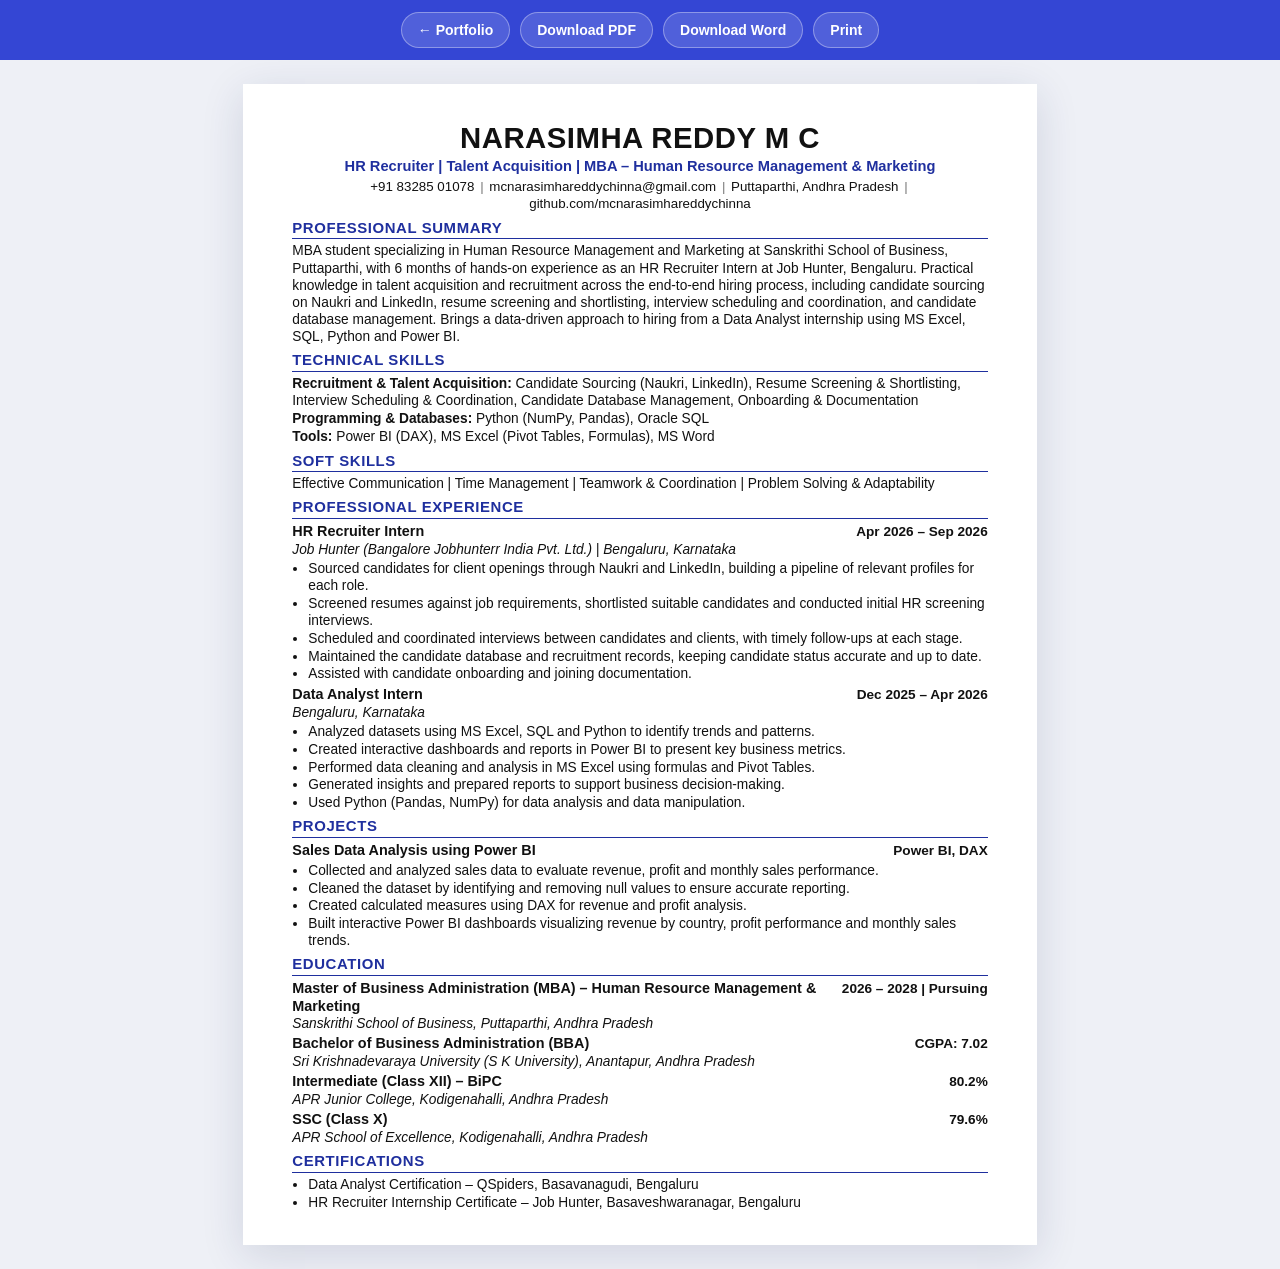
==== resume.html @ 58a4a119 "Add premium portfolio and ATS-friendly resume for Narasimha Reddy M C - Static, dependency-free port" ====
<!doctype html>
<html lang="en">
<head>
<meta charset="utf-8">
<meta name="viewport" content="width=device-width, initial-scale=1">
<title>Narasimha Reddy M C | Resume | HR Recruiter | Talent Acquisition</title>
<meta name="description" content="ATS-friendly resume of Narasimha Reddy M C – MBA (HR & Marketing), HR Recruiter Intern with practical knowledge in talent acquisition and recruitment.">
<meta name="author" content="Narasimha Reddy M C">
<meta name="robots" content="index,follow">
<link rel="icon" href="assets/img/favicon.svg" type="image/svg+xml">
<style>
  @page { size: A4; margin: 10mm 13mm 9mm; }
  * { box-sizing: border-box; }
  html { background: #eef0f6; }
  body { margin: 0; font-family: Calibri, Carlito, "Segoe UI", Arial, sans-serif; color: #111; font-size: 10.3pt; line-height: 1.25; font-variant-ligatures: none; font-feature-settings: "liga" 0, "clig" 0, "dlig" 0; font-kerning: normal; }
  .toolbar { position: sticky; top: 0; z-index: 2; display: flex; gap: 10px; justify-content: center; flex-wrap: wrap; padding: 12px 16px; background: #3446d4; }
  .toolbar a, .toolbar button { font: 600 14px/1 "Segoe UI", Arial, sans-serif; color: #fff; background: rgba(255,255,255,.14); border: 1px solid rgba(255,255,255,.35); border-radius: 999px; padding: 10px 16px; text-decoration: none; cursor: pointer; }
  .toolbar a:hover, .toolbar button:hover { background: rgba(255,255,255,.26); }
  .page { width: 210mm; min-height: 297mm; margin: 24px auto; padding: 10mm 13mm 9mm; background: #fff; box-shadow: 0 10px 40px rgba(30,40,90,.14); }
  header { text-align: center; }
  h1 { margin: 0; font-size: 22pt; letter-spacing: .5px; line-height: 1.1; }
  .headline { margin: 3px 0 4px; font-size: 11pt; font-weight: 700; color: #1f2f9e; }
  .contact { margin: 0; font-size: 10pt; }
  .contact a { color: #111; text-decoration: none; }
  .contact .sep { color: #777; padding: 0 2px; }
  section { margin-top: 6px; }
  h2 { margin: 0 0 3px; padding-bottom: 1px; font-size: 11.2pt; text-transform: uppercase; letter-spacing: .6px; color: #1f2f9e; border-bottom: 1.2px solid #1f2f9e; }
  h3 { margin: 0; font-size: 10.8pt; }
  p { margin: 0; }
  .skill { margin: 1px 0; }
  .item { margin-top: 3px; }
  .item.edu { margin-top: 2px; }
  .row { display: flex; justify-content: space-between; align-items: baseline; gap: 12px; }
  .date { white-space: nowrap; font-weight: 700; font-size: 10.2pt; }
  .org { font-style: italic; }
  ul { margin: 2px 0 0; padding-left: 16px; }
  li { margin: 0.5px 0; }
  @media screen and (max-width: 760px) {
    .page { width: auto; min-height: 0; margin: 12px; padding: 18px 16px; }
    .row { flex-direction: column; gap: 0; }
    .contact { word-break: normal; overflow-wrap: anywhere; }
  }
  @media print {
    html, body { background: #fff; }
    .toolbar { display: none; }
    .page { width: auto; min-height: 0; margin: 0; padding: 0; box-shadow: none; }
    a { color: inherit; }
  }
</style>
</head>
<body>
<nav class="toolbar" aria-label="Resume actions">
  <a href="./">&larr; Portfolio</a>
  <a href="assets/files/Narasimha_Reddy_MC_Resume.pdf" download>Download PDF</a>
  <a href="assets/files/Narasimha_Reddy_MC_Resume.docx" download>Download Word</a>
  <button type="button" onclick="window.print()">Print</button>
</nav>
<main class="page">
<header>
  <h1>NARASIMHA REDDY M C</h1>
  <p class="headline">HR Recruiter | Talent Acquisition | MBA – Human Resource Management &amp; Marketing</p>
  <p class="contact"><a href="tel:+918328501078">+91 83285 01078</a> <span class="sep">|</span> <a href="mailto:mcnarasimhareddychinna@gmail.com">mcnarasimhareddychinna@gmail.com</a> <span class="sep">|</span> <span>Puttaparthi, Andhra Pradesh</span> <span class="sep">|</span> <a href="https://github.com/mcnarasimhareddychinna">github.com/mcnarasimhareddychinna</a></p>
</header>
<section><h2>Professional Summary</h2><p>MBA student specializing in Human Resource Management and Marketing at Sanskrithi School of Business, Puttaparthi, with 6 months of hands-on experience as an HR Recruiter Intern at Job Hunter, Bengaluru. Practical knowledge in talent acquisition and recruitment across the end-to-end hiring process, including candidate sourcing on Naukri and LinkedIn, resume screening and shortlisting, interview scheduling and coordination, and candidate database management. Brings a data-driven approach to hiring from a Data Analyst internship using MS Excel, SQL, Python and Power BI.</p></section><section><h2>Technical Skills</h2><p class="skill"><strong>Recruitment &amp; Talent Acquisition:</strong> Candidate Sourcing (Naukri, LinkedIn), Resume Screening &amp; Shortlisting, Interview Scheduling &amp; Coordination, Candidate Database Management, Onboarding &amp; Documentation</p><p class="skill"><strong>Programming &amp; Databases:</strong> Python (NumPy, Pandas), Oracle SQL</p><p class="skill"><strong>Tools:</strong> Power BI (DAX), MS Excel (Pivot Tables, Formulas), MS Word</p></section><section><h2>Soft Skills</h2><p>Effective Communication | Time Management | Teamwork &amp; Coordination | Problem Solving &amp; Adaptability</p></section><section><h2>Professional Experience</h2><div class="item"><div class="row"><h3>HR Recruiter Intern</h3><span class="date">Apr 2026 – Sep 2026</span></div><p class="org">Job Hunter (Bangalore Jobhunterr India Pvt. Ltd.) | Bengaluru, Karnataka</p><ul><li>Sourced candidates for client openings through Naukri and LinkedIn, building a pipeline of relevant profiles for each role.</li><li>Screened resumes against job requirements, shortlisted suitable candidates and conducted initial HR screening interviews.</li><li>Scheduled and coordinated interviews between candidates and clients, with timely follow-ups at each stage.</li><li>Maintained the candidate database and recruitment records, keeping candidate status accurate and up to date.</li><li>Assisted with candidate onboarding and joining documentation.</li></ul></div><div class="item"><div class="row"><h3>Data Analyst Intern</h3><span class="date">Dec 2025 – Apr 2026</span></div><p class="org">Bengaluru, Karnataka</p><ul><li>Analyzed datasets using MS Excel, SQL and Python to identify trends and patterns.</li><li>Created interactive dashboards and reports in Power BI to present key business metrics.</li><li>Performed data cleaning and analysis in MS Excel using formulas and Pivot Tables.</li><li>Generated insights and prepared reports to support business decision-making.</li><li>Used Python (Pandas, NumPy) for data analysis and data manipulation.</li></ul></div></section><section><h2>Projects</h2><div class="item"><div class="row"><h3>Sales Data Analysis using Power BI</h3><span class="date">Power BI, DAX</span></div><ul><li>Collected and analyzed sales data to evaluate revenue, profit and monthly sales performance.</li><li>Cleaned the dataset by identifying and removing null values to ensure accurate reporting.</li><li>Created calculated measures using DAX for revenue and profit analysis.</li><li>Built interactive Power BI dashboards visualizing revenue by country, profit performance and monthly sales trends.</li></ul></div></section><section><h2>Education</h2><div class="item edu"><div class="row"><h3>Master of Business Administration (MBA) – Human Resource Management &amp; Marketing</h3><span class="date">2026 – 2028 | Pursuing</span></div><p class="org">Sanskrithi School of Business, Puttaparthi, Andhra Pradesh</p></div><div class="item edu"><div class="row"><h3>Bachelor of Business Administration (BBA)</h3><span class="date">CGPA: 7.02</span></div><p class="org">Sri Krishnadevaraya University (S K University), Anantapur, Andhra Pradesh</p></div><div class="item edu"><div class="row"><h3>Intermediate (Class XII) – BiPC</h3><span class="date">80.2%</span></div><p class="org">APR Junior College, Kodigenahalli, Andhra Pradesh</p></div><div class="item edu"><div class="row"><h3>SSC (Class X)</h3><span class="date">79.6%</span></div><p class="org">APR School of Excellence, Kodigenahalli, Andhra Pradesh</p></div></section><section><h2>Certifications</h2><ul><li>Data Analyst Certification – QSpiders, Basavanagudi, Bengaluru</li><li>HR Recruiter Internship Certificate – Job Hunter, Basaveshwaranagar, Bengaluru</li></ul></section>
</main>
</body>
</html>
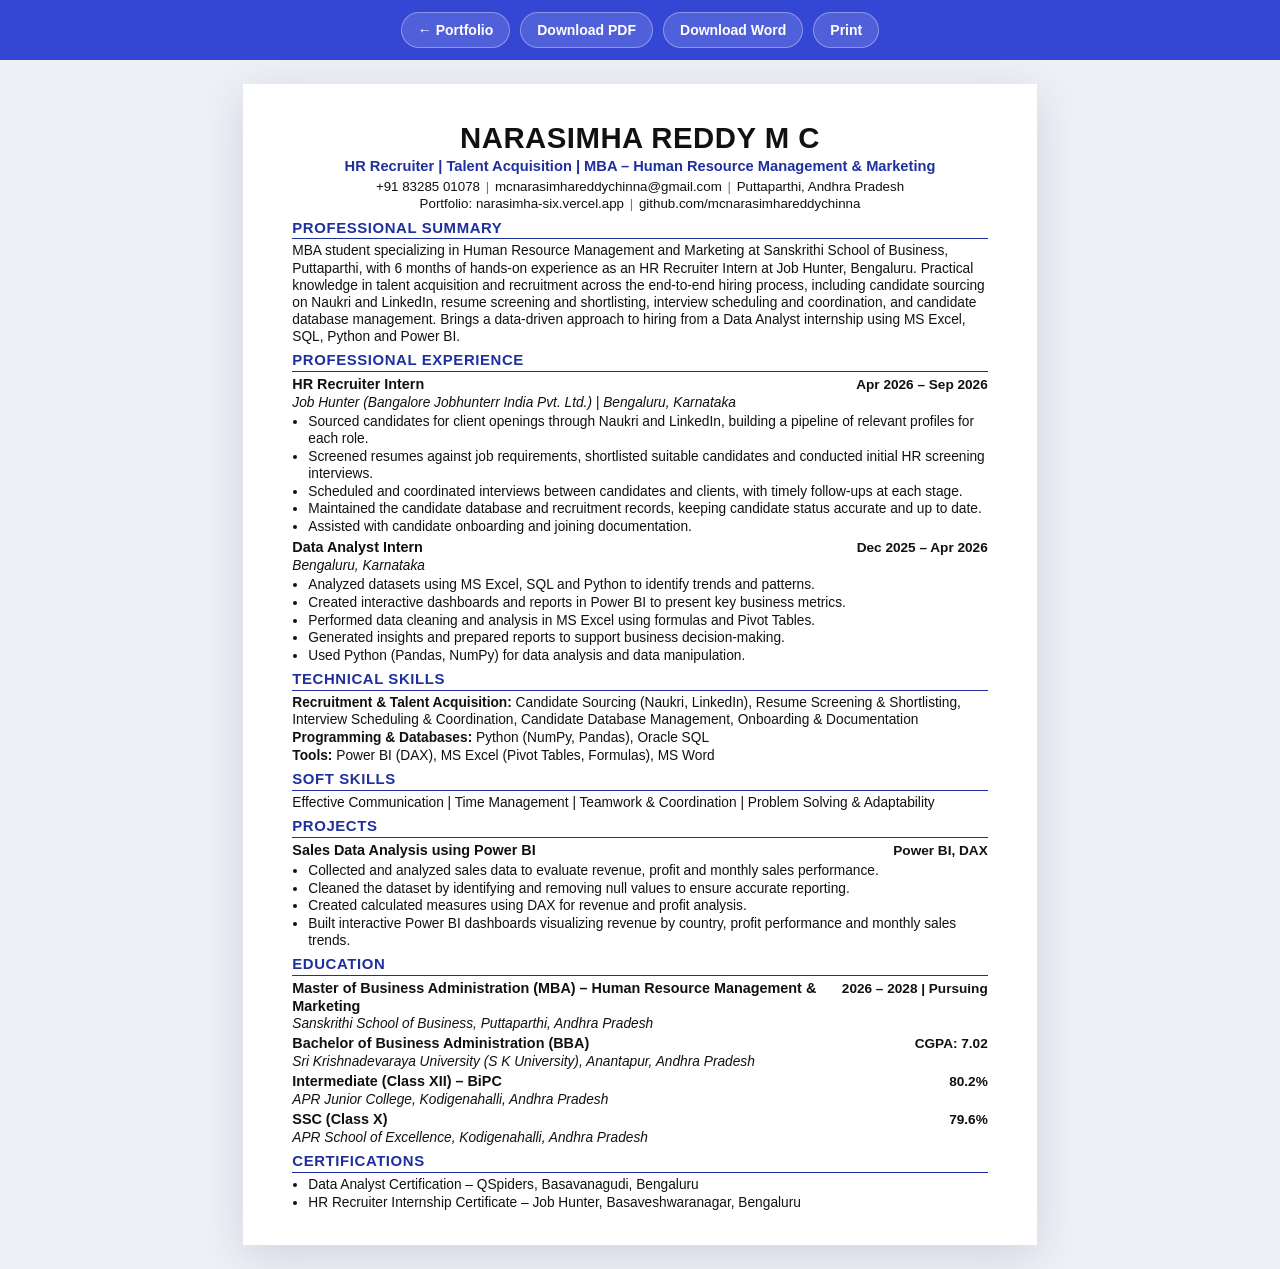
==== commit c242b376: "Add portfolio link to resume, match site order, make site installable Resume - Portfolio link (naras" ====
--- a/resume.html
+++ b/resume.html
@@ -8,6 +8,12 @@
 <meta name="author" content="Narasimha Reddy M C">
 <meta name="robots" content="index,follow">
 <link rel="icon" href="assets/img/favicon.svg" type="image/svg+xml">
+<link rel="apple-touch-icon" href="assets/img/apple-touch-icon.png">
+<link rel="manifest" href="manifest.webmanifest">
+<link rel="canonical" href="https://narasimha-six.vercel.app/resume">
+<meta name="theme-color" content="#3446D4">
+<meta name="apple-mobile-web-app-capable" content="yes">
+<meta name="apple-mobile-web-app-title" content="Narasimha">
 <style>
   @page { size: A4; margin: 10mm 13mm 9mm; }
   * { box-sizing: border-box; }
@@ -59,9 +65,15 @@
 <header>
   <h1>NARASIMHA REDDY M C</h1>
   <p class="headline">HR Recruiter | Talent Acquisition | MBA – Human Resource Management &amp; Marketing</p>
-  <p class="contact"><a href="tel:+918328501078">+91 83285 01078</a> <span class="sep">|</span> <a href="mailto:mcnarasimhareddychinna@gmail.com">mcnarasimhareddychinna@gmail.com</a> <span class="sep">|</span> <span>Puttaparthi, Andhra Pradesh</span> <span class="sep">|</span> <a href="https://github.com/mcnarasimhareddychinna">github.com/mcnarasimhareddychinna</a></p>
+  <p class="contact"><a href="tel:+918328501078">+91 83285 01078</a> <span class="sep">|</span> <a href="mailto:mcnarasimhareddychinna@gmail.com">mcnarasimhareddychinna@gmail.com</a> <span class="sep">|</span> <span>Puttaparthi, Andhra Pradesh</span></p>
+  <p class="contact"><a href="https://narasimha-six.vercel.app">Portfolio: narasimha-six.vercel.app</a> <span class="sep">|</span> <a href="https://github.com/mcnarasimhareddychinna">github.com/mcnarasimhareddychinna</a></p>
 </header>
-<section><h2>Professional Summary</h2><p>MBA student specializing in Human Resource Management and Marketing at Sanskrithi School of Business, Puttaparthi, with 6 months of hands-on experience as an HR Recruiter Intern at Job Hunter, Bengaluru. Practical knowledge in talent acquisition and recruitment across the end-to-end hiring process, including candidate sourcing on Naukri and LinkedIn, resume screening and shortlisting, interview scheduling and coordination, and candidate database management. Brings a data-driven approach to hiring from a Data Analyst internship using MS Excel, SQL, Python and Power BI.</p></section><section><h2>Technical Skills</h2><p class="skill"><strong>Recruitment &amp; Talent Acquisition:</strong> Candidate Sourcing (Naukri, LinkedIn), Resume Screening &amp; Shortlisting, Interview Scheduling &amp; Coordination, Candidate Database Management, Onboarding &amp; Documentation</p><p class="skill"><strong>Programming &amp; Databases:</strong> Python (NumPy, Pandas), Oracle SQL</p><p class="skill"><strong>Tools:</strong> Power BI (DAX), MS Excel (Pivot Tables, Formulas), MS Word</p></section><section><h2>Soft Skills</h2><p>Effective Communication | Time Management | Teamwork &amp; Coordination | Problem Solving &amp; Adaptability</p></section><section><h2>Professional Experience</h2><div class="item"><div class="row"><h3>HR Recruiter Intern</h3><span class="date">Apr 2026 – Sep 2026</span></div><p class="org">Job Hunter (Bangalore Jobhunterr India Pvt. Ltd.) | Bengaluru, Karnataka</p><ul><li>Sourced candidates for client openings through Naukri and LinkedIn, building a pipeline of relevant profiles for each role.</li><li>Screened resumes against job requirements, shortlisted suitable candidates and conducted initial HR screening interviews.</li><li>Scheduled and coordinated interviews between candidates and clients, with timely follow-ups at each stage.</li><li>Maintained the candidate database and recruitment records, keeping candidate status accurate and up to date.</li><li>Assisted with candidate onboarding and joining documentation.</li></ul></div><div class="item"><div class="row"><h3>Data Analyst Intern</h3><span class="date">Dec 2025 – Apr 2026</span></div><p class="org">Bengaluru, Karnataka</p><ul><li>Analyzed datasets using MS Excel, SQL and Python to identify trends and patterns.</li><li>Created interactive dashboards and reports in Power BI to present key business metrics.</li><li>Performed data cleaning and analysis in MS Excel using formulas and Pivot Tables.</li><li>Generated insights and prepared reports to support business decision-making.</li><li>Used Python (Pandas, NumPy) for data analysis and data manipulation.</li></ul></div></section><section><h2>Projects</h2><div class="item"><div class="row"><h3>Sales Data Analysis using Power BI</h3><span class="date">Power BI, DAX</span></div><ul><li>Collected and analyzed sales data to evaluate revenue, profit and monthly sales performance.</li><li>Cleaned the dataset by identifying and removing null values to ensure accurate reporting.</li><li>Created calculated measures using DAX for revenue and profit analysis.</li><li>Built interactive Power BI dashboards visualizing revenue by country, profit performance and monthly sales trends.</li></ul></div></section><section><h2>Education</h2><div class="item edu"><div class="row"><h3>Master of Business Administration (MBA) – Human Resource Management &amp; Marketing</h3><span class="date">2026 – 2028 | Pursuing</span></div><p class="org">Sanskrithi School of Business, Puttaparthi, Andhra Pradesh</p></div><div class="item edu"><div class="row"><h3>Bachelor of Business Administration (BBA)</h3><span class="date">CGPA: 7.02</span></div><p class="org">Sri Krishnadevaraya University (S K University), Anantapur, Andhra Pradesh</p></div><div class="item edu"><div class="row"><h3>Intermediate (Class XII) – BiPC</h3><span class="date">80.2%</span></div><p class="org">APR Junior College, Kodigenahalli, Andhra Pradesh</p></div><div class="item edu"><div class="row"><h3>SSC (Class X)</h3><span class="date">79.6%</span></div><p class="org">APR School of Excellence, Kodigenahalli, Andhra Pradesh</p></div></section><section><h2>Certifications</h2><ul><li>Data Analyst Certification – QSpiders, Basavanagudi, Bengaluru</li><li>HR Recruiter Internship Certificate – Job Hunter, Basaveshwaranagar, Bengaluru</li></ul></section>
+<section><h2>Professional Summary</h2><p>MBA student specializing in Human Resource Management and Marketing at Sanskrithi School of Business, Puttaparthi, with 6 months of hands-on experience as an HR Recruiter Intern at Job Hunter, Bengaluru. Practical knowledge in talent acquisition and recruitment across the end-to-end hiring process, including candidate sourcing on Naukri and LinkedIn, resume screening and shortlisting, interview scheduling and coordination, and candidate database management. Brings a data-driven approach to hiring from a Data Analyst internship using MS Excel, SQL, Python and Power BI.</p></section><section><h2>Professional Experience</h2><div class="item"><div class="row"><h3>HR Recruiter Intern</h3><span class="date">Apr 2026 – Sep 2026</span></div><p class="org">Job Hunter (Bangalore Jobhunterr India Pvt. Ltd.) | Bengaluru, Karnataka</p><ul><li>Sourced candidates for client openings through Naukri and LinkedIn, building a pipeline of relevant profiles for each role.</li><li>Screened resumes against job requirements, shortlisted suitable candidates and conducted initial HR screening interviews.</li><li>Scheduled and coordinated interviews between candidates and clients, with timely follow-ups at each stage.</li><li>Maintained the candidate database and recruitment records, keeping candidate status accurate and up to date.</li><li>Assisted with candidate onboarding and joining documentation.</li></ul></div><div class="item"><div class="row"><h3>Data Analyst Intern</h3><span class="date">Dec 2025 – Apr 2026</span></div><p class="org">Bengaluru, Karnataka</p><ul><li>Analyzed datasets using MS Excel, SQL and Python to identify trends and patterns.</li><li>Created interactive dashboards and reports in Power BI to present key business metrics.</li><li>Performed data cleaning and analysis in MS Excel using formulas and Pivot Tables.</li><li>Generated insights and prepared reports to support business decision-making.</li><li>Used Python (Pandas, NumPy) for data analysis and data manipulation.</li></ul></div></section><section><h2>Technical Skills</h2><p class="skill"><strong>Recruitment &amp; Talent Acquisition:</strong> Candidate Sourcing (Naukri, LinkedIn), Resume Screening &amp; Shortlisting, Interview Scheduling &amp; Coordination, Candidate Database Management, Onboarding &amp; Documentation</p><p class="skill"><strong>Programming &amp; Databases:</strong> Python (NumPy, Pandas), Oracle SQL</p><p class="skill"><strong>Tools:</strong> Power BI (DAX), MS Excel (Pivot Tables, Formulas), MS Word</p></section><section><h2>Soft Skills</h2><p>Effective Communication | Time Management | Teamwork &amp; Coordination | Problem Solving &amp; Adaptability</p></section><section><h2>Projects</h2><div class="item"><div class="row"><h3>Sales Data Analysis using Power BI</h3><span class="date">Power BI, DAX</span></div><ul><li>Collected and analyzed sales data to evaluate revenue, profit and monthly sales performance.</li><li>Cleaned the dataset by identifying and removing null values to ensure accurate reporting.</li><li>Created calculated measures using DAX for revenue and profit analysis.</li><li>Built interactive Power BI dashboards visualizing revenue by country, profit performance and monthly sales trends.</li></ul></div></section><section><h2>Education</h2><div class="item edu"><div class="row"><h3>Master of Business Administration (MBA) – Human Resource Management &amp; Marketing</h3><span class="date">2026 – 2028 | Pursuing</span></div><p class="org">Sanskrithi School of Business, Puttaparthi, Andhra Pradesh</p></div><div class="item edu"><div class="row"><h3>Bachelor of Business Administration (BBA)</h3><span class="date">CGPA: 7.02</span></div><p class="org">Sri Krishnadevaraya University (S K University), Anantapur, Andhra Pradesh</p></div><div class="item edu"><div class="row"><h3>Intermediate (Class XII) – BiPC</h3><span class="date">80.2%</span></div><p class="org">APR Junior College, Kodigenahalli, Andhra Pradesh</p></div><div class="item edu"><div class="row"><h3>SSC (Class X)</h3><span class="date">79.6%</span></div><p class="org">APR School of Excellence, Kodigenahalli, Andhra Pradesh</p></div></section><section><h2>Certifications</h2><ul><li>Data Analyst Certification – QSpiders, Basavanagudi, Bengaluru</li><li>HR Recruiter Internship Certificate – Job Hunter, Basaveshwaranagar, Bengaluru</li></ul></section>
 </main>
+<script>
+  if ("serviceWorker" in navigator && (location.protocol === "https:" || ["localhost", "127.0.0.1"].includes(location.hostname))) {
+    navigator.serviceWorker.register("/sw.js").catch(function () {});
+  }
+</script>
 </body>
 </html>
